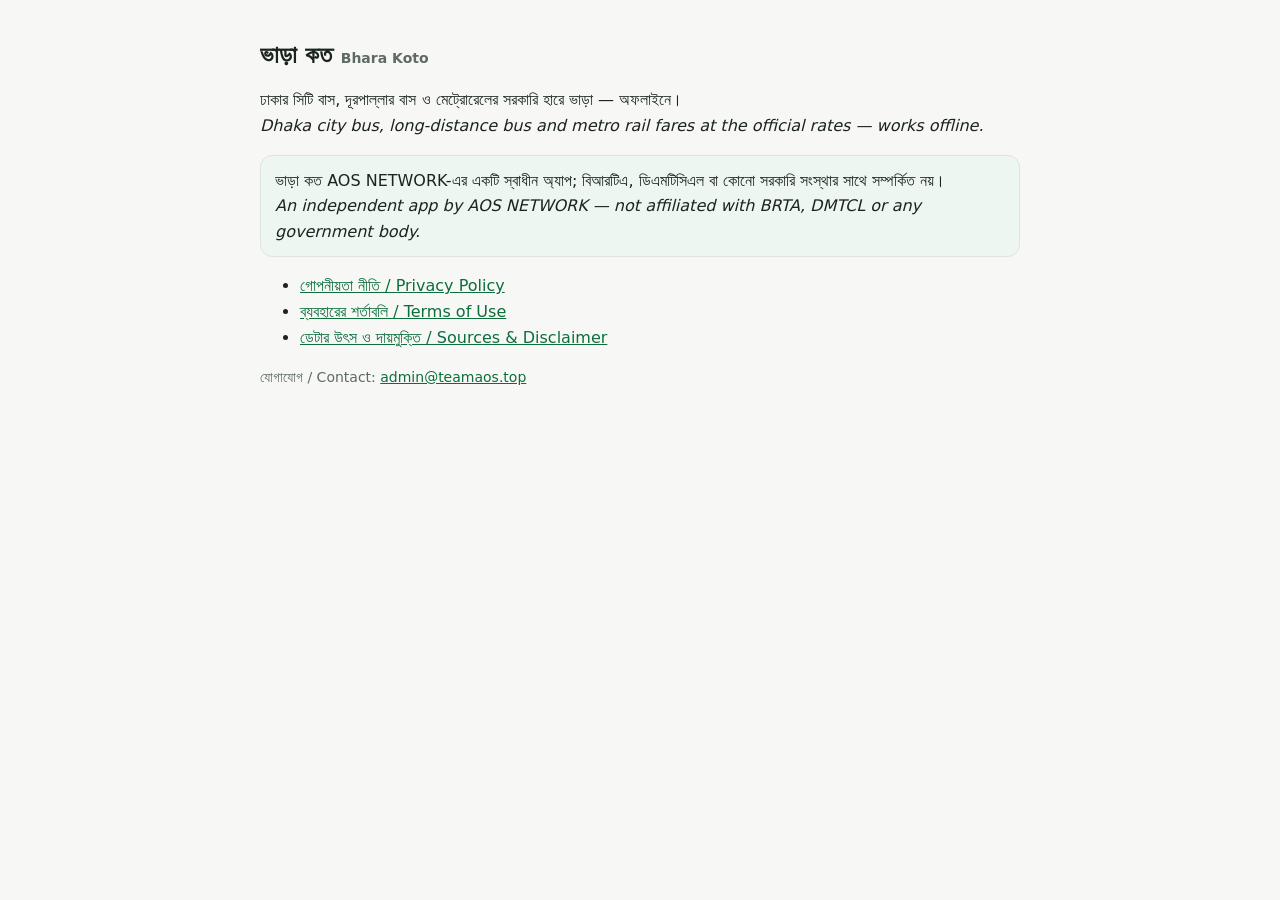
==== index.html @ f2f7f38b "Privacy policy, terms, sources and disclaimer pages Co-Authored-By: Claude Opus 5.5 <noreply@anthrop" ====
<!doctype html>
<html lang="bn">
<head>
<meta charset="utf-8">
<meta name="viewport" content="width=device-width,initial-scale=1">
<title>ভাড়া কত — Bhara Koto</title>
<link rel="stylesheet" href="style.css">
</head>
<body>
<main>
<h1>ভাড়া কত <span class="muted">Bhara Koto</span></h1>
<p>ঢাকার সিটি বাস, দূরপাল্লার বাস ও মেট্রোরেলের সরকারি হারে ভাড়া — অফলাইনে।<br>
<em>Dhaka city bus, long-distance bus and metro rail fares at the official rates — works offline.</em></p>
<div class="note">
ভাড়া কত AOS NETWORK-এর একটি স্বাধীন অ্যাপ; বিআরটিএ, ডিএমটিসিএল বা কোনো সরকারি সংস্থার সাথে সম্পর্কিত নয়।<br>
<em>An independent app by AOS NETWORK — not affiliated with BRTA, DMTCL or any government body.</em>
</div>
<ul>
  <li><a href="privacy.html">গোপনীয়তা নীতি / Privacy Policy</a></li>
  <li><a href="terms.html">ব্যবহারের শর্তাবলি / Terms of Use</a></li>
  <li><a href="sources.html">ডেটার উৎস ও দায়মুক্তি / Sources &amp; Disclaimer</a></li>
</ul>
<p class="muted">যোগাযোগ / Contact: <a href="mailto:admin@teamaos.top">admin@teamaos.top</a></p>
</main>
</body>
</html>
---- style.css ----
:root { --bg: #f7f8f6; --ink: #1c2420; --mute: #5f6a63; --line: #dde3df; --acc: #0d6e3c; --note: #eef6f1; }
@media (prefers-color-scheme: dark) {
  :root { --bg: #121614; --ink: #e6ebe8; --mute: #9aa49e; --line: #2c332f; --acc: #5cc28b; --note: #17221c; }
}
body { margin: 0; background: var(--bg); color: var(--ink); font: 16px/1.6 system-ui, "Noto Sans Bengali", sans-serif; }
main { max-width: 760px; margin: 0 auto; padding: 24px 16px 48px; }
h1 { font-size: 24px; line-height: 1.3; }
h2 { font-size: 18px; margin-top: 28px; }
a { color: var(--acc); }
.muted { color: var(--mute); font-size: 14px; }
.note { background: var(--note); border: 1px solid var(--line); border-radius: 12px; padding: 12px 14px; }
table { border-collapse: collapse; width: 100%; font-size: 14px; display: block; overflow-x: auto; }
th, td { border: 1px solid var(--line); padding: 8px; text-align: left; vertical-align: top; }
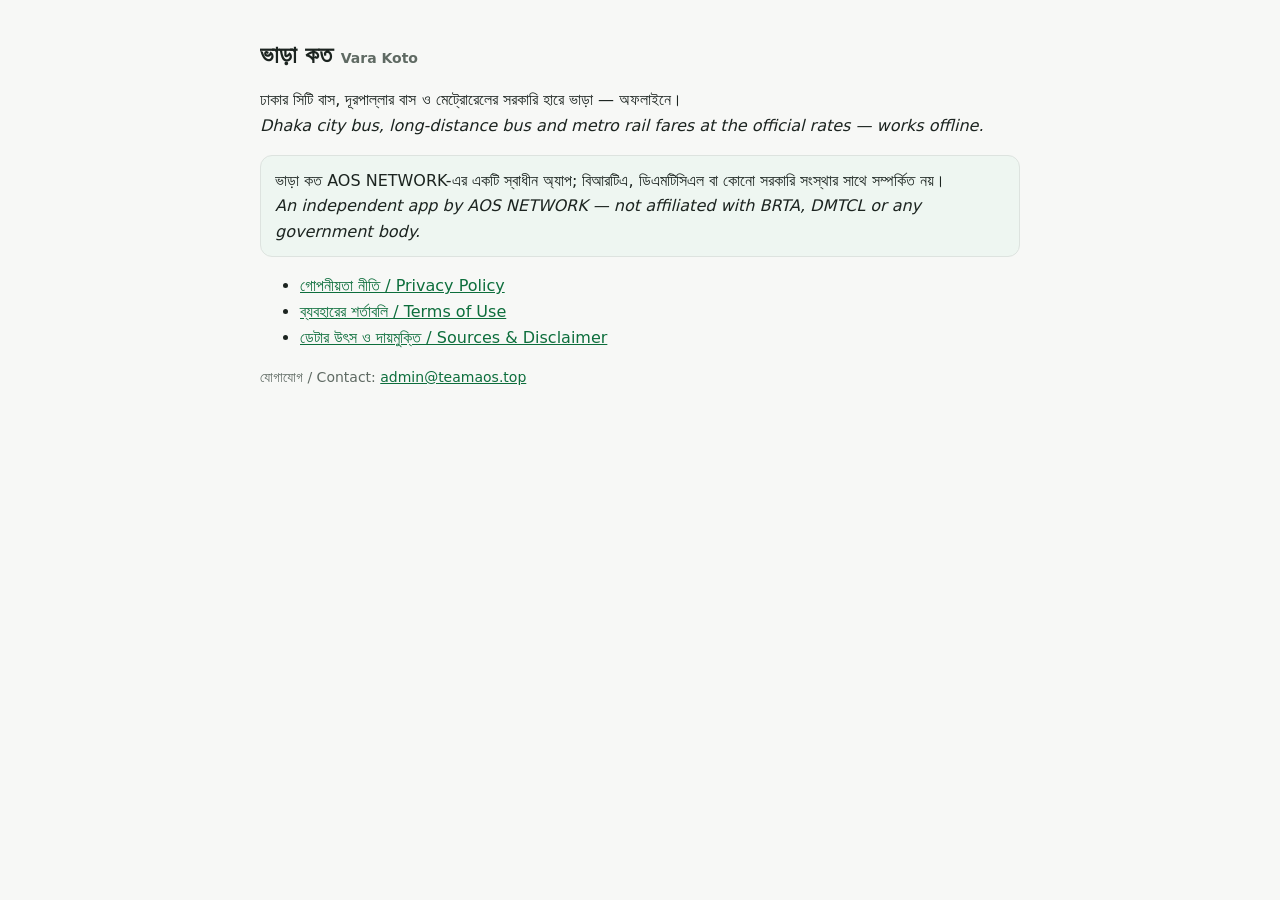
==== commit 1d9b1830: "English name: Vara Koto Co-Authored-By: Claude Opus 5.5 <noreply@anthropic.com>" ====
--- a/index.html
+++ b/index.html
@@ -3,12 +3,12 @@
 <head>
 <meta charset="utf-8">
 <meta name="viewport" content="width=device-width,initial-scale=1">
-<title>ভাড়া কত — Bhara Koto</title>
+<title>ভাড়া কত — Vara Koto</title>
 <link rel="stylesheet" href="style.css">
 </head>
 <body>
 <main>
-<h1>ভাড়া কত <span class="muted">Bhara Koto</span></h1>
+<h1>ভাড়া কত <span class="muted">Vara Koto</span></h1>
 <p>ঢাকার সিটি বাস, দূরপাল্লার বাস ও মেট্রোরেলের সরকারি হারে ভাড়া — অফলাইনে।<br>
 <em>Dhaka city bus, long-distance bus and metro rail fares at the official rates — works offline.</em></p>
 <div class="note">
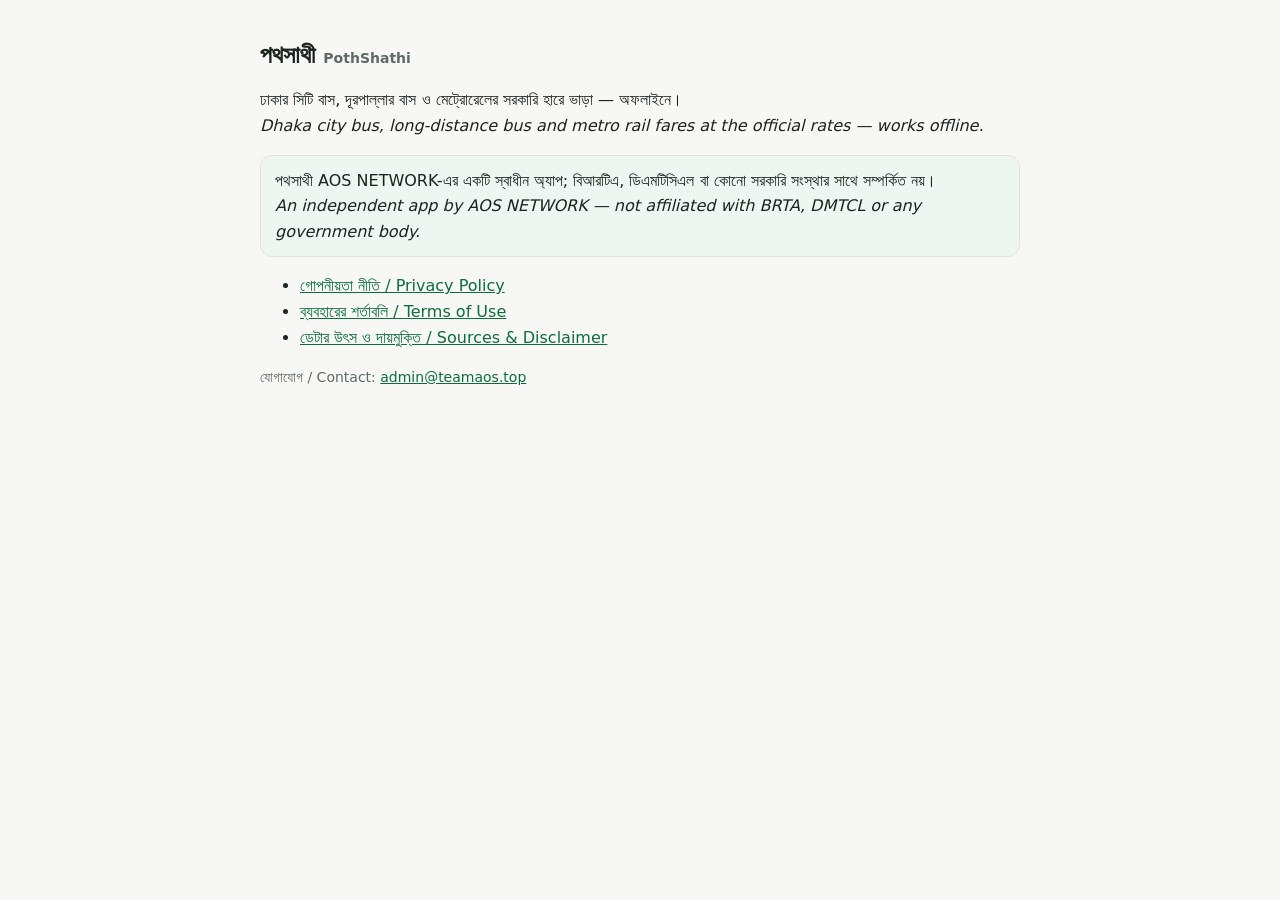
==== commit e31fff47: "Rename to PothShathi; privacy policy mentions Firebase anonymous auth + App Check and the GitHub upd" ====
--- a/index.html
+++ b/index.html
@@ -3,16 +3,16 @@
 <head>
 <meta charset="utf-8">
 <meta name="viewport" content="width=device-width,initial-scale=1">
-<title>ভাড়া কত — Vara Koto</title>
+<title>পথসাথী — PothShathi</title>
 <link rel="stylesheet" href="style.css">
 </head>
 <body>
 <main>
-<h1>ভাড়া কত <span class="muted">Vara Koto</span></h1>
+<h1>পথসাথী <span class="muted">PothShathi</span></h1>
 <p>ঢাকার সিটি বাস, দূরপাল্লার বাস ও মেট্রোরেলের সরকারি হারে ভাড়া — অফলাইনে।<br>
 <em>Dhaka city bus, long-distance bus and metro rail fares at the official rates — works offline.</em></p>
 <div class="note">
-ভাড়া কত AOS NETWORK-এর একটি স্বাধীন অ্যাপ; বিআরটিএ, ডিএমটিসিএল বা কোনো সরকারি সংস্থার সাথে সম্পর্কিত নয়।<br>
+পথসাথী AOS NETWORK-এর একটি স্বাধীন অ্যাপ; বিআরটিএ, ডিএমটিসিএল বা কোনো সরকারি সংস্থার সাথে সম্পর্কিত নয়।<br>
 <em>An independent app by AOS NETWORK — not affiliated with BRTA, DMTCL or any government body.</em>
 </div>
 <ul>
